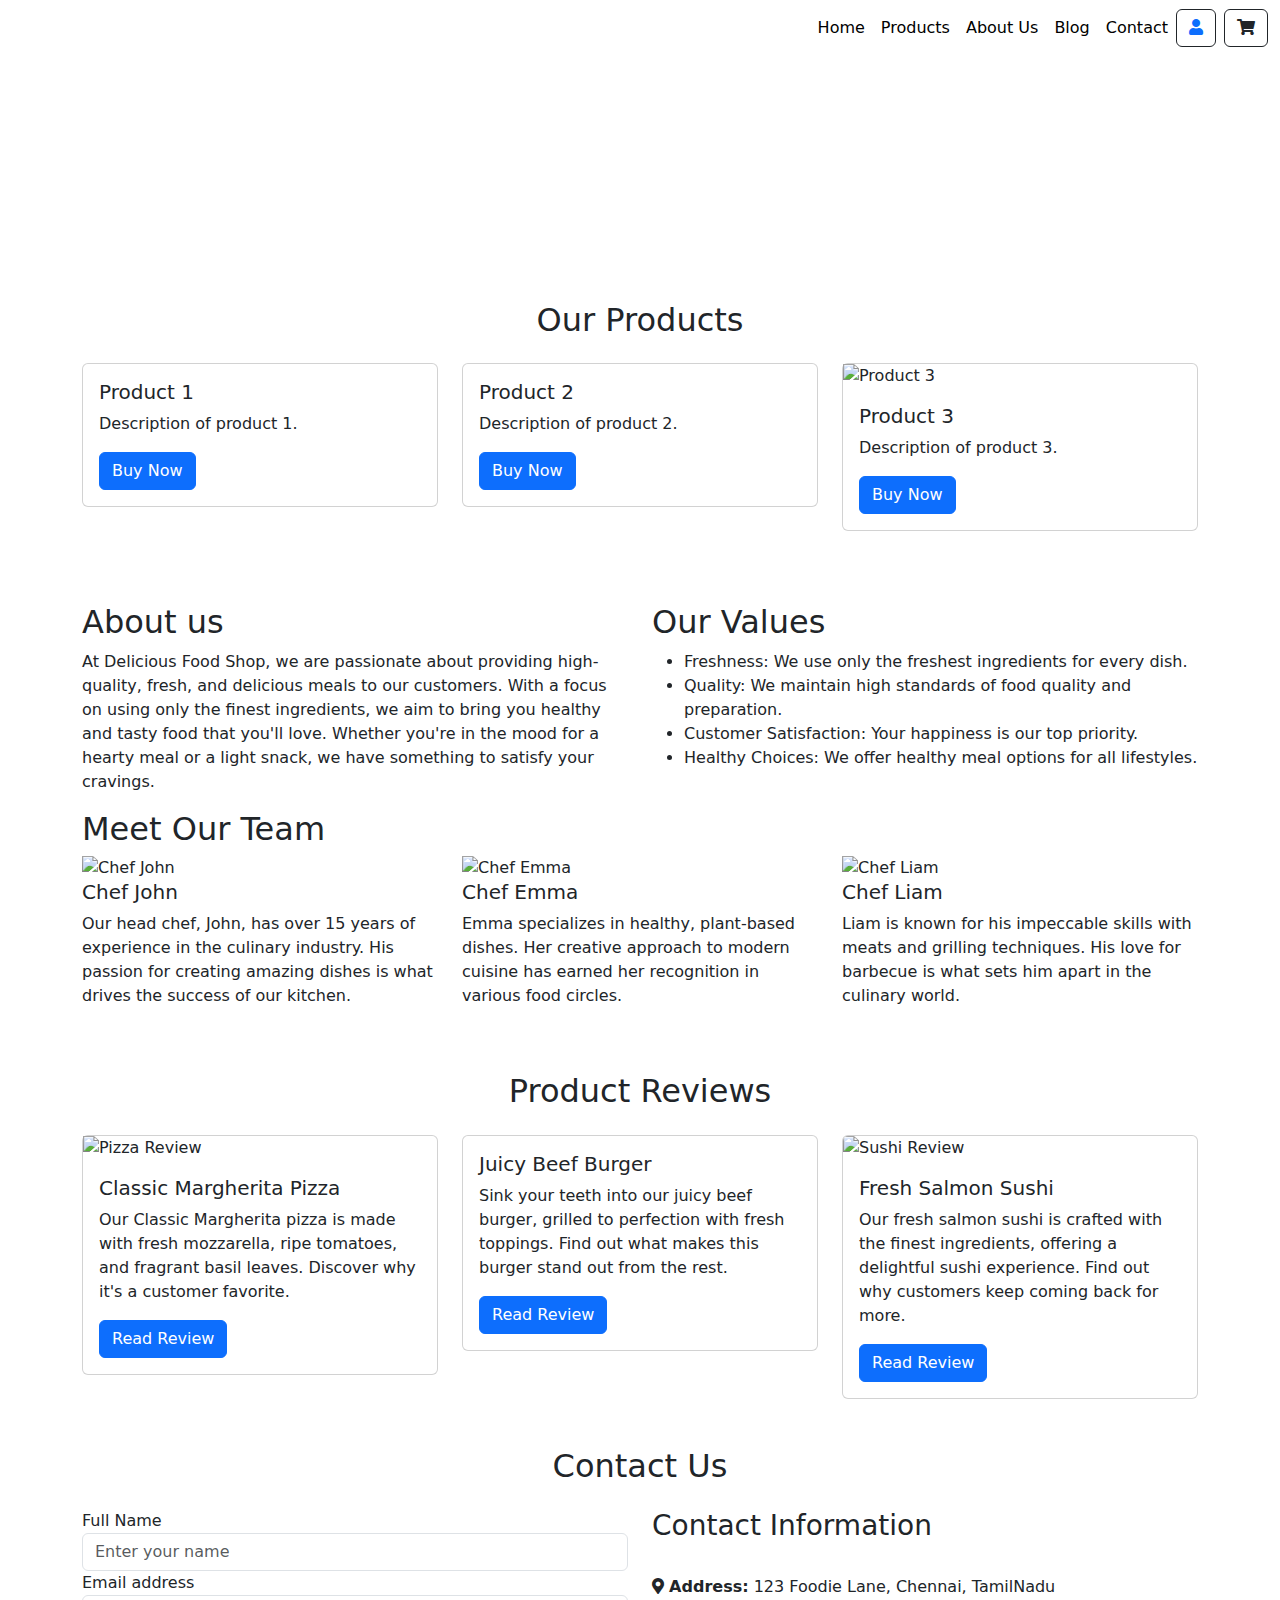
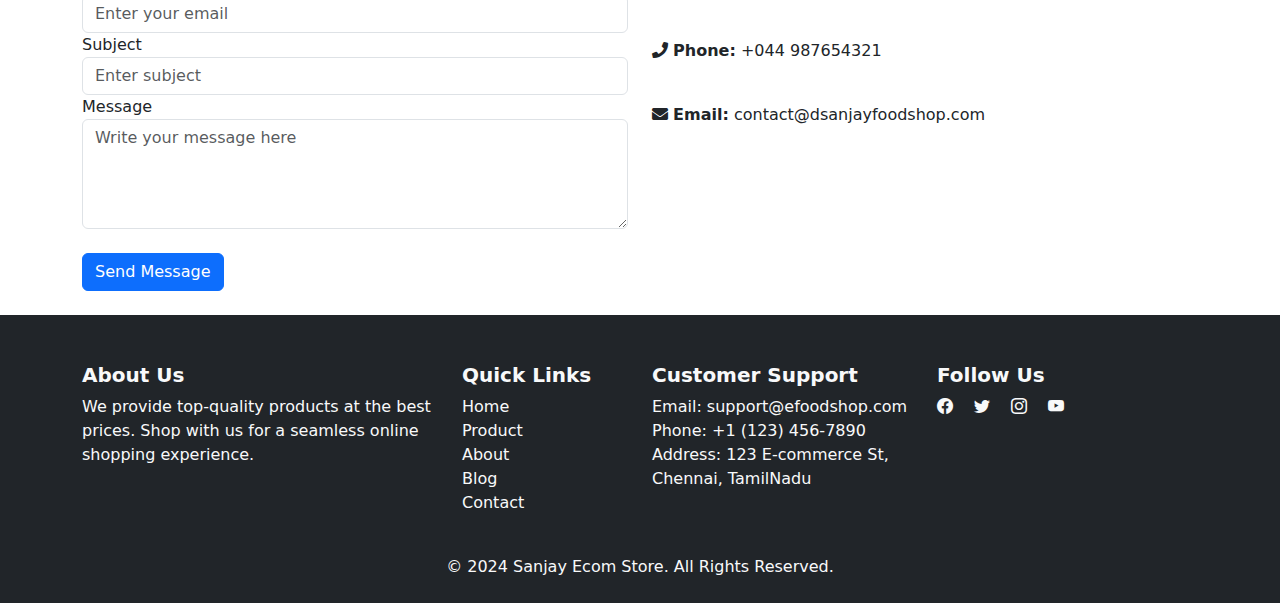
==== index.html @ 0b3e0b6d "landing page" ====
<!DOCTYPE html>
<html lang="en">
<head>
  <meta charset="UTF-8">
  <meta name="viewport" content="width=device-width, initial-scale=1.0">
  <title>Bootstrap Landing page</title>
  <!-- Bootstrap CSS -->
   <link rel="stylesheet" href="./index.css">
   <link rel="stylesheet" href="https://cdn.jsdelivr.net/npm/bootstrap-icons@1.11.3/font/bootstrap-icons.min.css">
   <link rel="shortcut icon" href="logo2.png" type="image/x-icon">
  <link href="https://cdn.jsdelivr.net/npm/bootstrap@5.3.3/dist/css/bootstrap.min.css" rel="stylesheet" integrity="sha384-QWTKZyjpPEjISv5WaRU9OFeRpok6YctnYmDr5pNlyT2bRjXh0JMhjY6hW+ALEwIH" crossorigin="anonymous">  <!-- FontAwesome Icons -->
  <link href="https://cdnjs.cloudflare.com/ajax/libs/font-awesome/5.15.4/css/all.min.css" rel="stylesheet">
</head>
<body>

  <!-- Navbar -->
  <nav class="navbar navbar-expand-lg navbar-light bg-while" id="Home">
    <div class="container-fluid">
      <!-- Logo -->
      <a class="navbar-brand " href="#" id="NavLogo"><img src="./logo2.png" class="img-fluid rounded-circle logo-img" alt=""></a>
      
      <!-- Toggle button for mobile view -->
      <button class="navbar-toggler" type="button" data-bs-toggle="collapse" data-bs-target="#navbarNav" aria-controls="navbarNav" aria-expanded="false" aria-label="Toggle navigation">
        <span class="navbar-toggler-icon"></span>
      </button>

      <!-- Navbar items -->
      <div class="collapse navbar-collapse" id="navbarNav" >
        <ul class="navbar-nav ms-auto" id="menuNav">
          <li class="nav-item">
            <a class="nav-link active underline-hover" aria-current="page" href="#Home" id="HomeQl">Home</a>
          </li>
          <li class="nav-item">
            <a class="nav-link active underline-hover" aria-current="page" href="#Product" id="ProductQl">Products</a>
          </li>
          <li class="nav-item">
            <a class="nav-link active underline-hover" aria-current="page" href="#About-us" id="About usQl">About Us</a>
          </li>
          <li class="nav-item">
            <a class="nav-link active underline-hover" aria-current="page" href="#Blog" id="BlogQl">Blog</a>
          </li>
          <li class="nav-item">
            <a class="nav-link active underline-hover" aria-current="page" href="#Contact" id="ContactQl">Contact</a>
          </li>
        </ul>

        <div class="d-flex " id="profile">
            <button class="btn btn-outline-dark me-2" type="button">
              <a href="./signup.html"><i class="fas fa-user" id=""></i></a> <!-- Profile Icon -->
            </button>
            <button class="btn btn-outline-dark" id="" type="button">
              <i class="fas fa-shopping-cart"></i> <!-- Cart Icon -->
            </button>
          </div>
        </div>
      </div>

      <!-- Profile and Cart buttons (icons) -->
      
  </nav>
  <section class="home-section bg-home ">    
<div class="container home-container text-white " >
    <h2>Enjoy Our<br> Delicious Meal</h2>
    <p class="fw-bold">Designed and developed a responsive landing page for a food shop using HTML, CSS, Bootstrap, and JavaScript.
         The layout includes visually appealing sections such as a hero banner, featured items, customer testimonials,
         and a contact form. Leveraged Bootstrap’s grid system and components to ensure mobile responsiveness and a 
         modern UI. This project highlights my ability to create attractive, user-friendly interfaces for small businesses.</p>
   
</div>  
</section>
<section class="product-section" id="Product">
    <div class="container py-5">
        <h2 class="text-center mb-4">Our Products</h2>
        <div class="row">
          <!-- Product 1 -->
          <div class="col-md-4 mb-4">
            <div class="card">
<img src="https://images.pexels.com/photos/8254049/pexels-photo-8254049.jpeg?auto=compress&cs=tinysrgb&w=600" class="product-img" alt="">              <div class="card-body">
                <h5 class="card-title">Product 1</h5>
                <p class="card-text">Description of product 1.</p>
                <a href="#" class="btn btn-primary">Buy Now</a>
              </div>
            </div>
          </div>
          
          <!-- Product 2 -->
          <div class="col-md-4 mb-4">
            <div class="card">
<img src="https://images.pexels.com/photos/19239113/pexels-photo-19239113/free-photo-of-taking-slice-of-pepperoni-sausage-pizza.jpeg?auto=compress&cs=tinysrgb&w=600"  class="product-img" alt="">              <div class="card-body">
                <h5 class="card-title">Product 2</h5>
                <p class="card-text">Description of product 2.</p>
                <a href="#" class="btn btn-primary">Buy Now</a>
              </div>
            </div>
          </div>
    
          <!-- Product 3 -->
          <div class="col-md-4 mb-4">
            <div class="card">
              <img src="https://images.pexels.com/photos/30785709/pexels-photo-30785709/free-photo-of-close-up-of-burgers-with-crispy-french-fries.jpeg?auto=compress&cs=tinysrgb&w=600"  class="product-img" class="card-img-top" alt="Product 3">
              <div class="card-body">
                <h5 class="card-title">Product 3</h5>
                <p class="card-text">Description of product 3.</p>
                <a href="#" class="btn btn-primary">Buy Now</a>
              </div>
            </div>
          </div>
        </div>
      </div>
    </section>
    <!-- About Us Section -->
    <section class="about-section container" id="About-us">
        <div class="row">
            <div class="col-12 col-md-6">
                <h2>About us</h2>
                <p>At Delicious Food Shop, we are passionate about providing high-quality, fresh, and delicious meals to our customers. With a focus on using only the finest ingredients, we aim to bring you healthy and tasty food that you'll love. Whether you're in the mood for a hearty meal or a light snack, we have something to satisfy your cravings.</p>
                </div>
            <div class="col-12 col-md-6">
                <h2>Our Values</h2>
                <ul>
                    <li>Freshness: We use only the freshest ingredients for every dish.</li>
                    <li>Quality: We maintain high standards of food quality and preparation.</li>
                    <li>Customer Satisfaction: Your happiness is our top priority.</li>
                    <li>Healthy Choices: We offer healthy meal options for all lifestyles.</li>
                </ul>
            </div>
        </div>

        <!-- Team Section -->
        <div class="row team-member teammember">
            <div class="col-12">
                <h2>Meet Our Team</h2>
            </div>

            <div class="col-12 col-md-4">
                <img src="https://images.pexels.com/photos/17655301/pexels-photo-17655301/free-photo-of-smiling-chef-in-shirt.jpeg?auto=compress&cs=tinysrgb&w=600" alt="Chef John" id="chef-img" class="img-fluid">
                <h5>Chef John</h5>
                <p>Our head chef, John, has over 15 years of experience in the culinary industry. His passion for creating amazing dishes is what drives the success of our kitchen.</p>
            </div>

            <div class="col-12 col-md-4">
                <img src="https://images.unsplash.com/photo-1581299894007-aaa50297cf16?w=500&auto=format&fit=crop&q=60&ixlib=rb-4.0.3&ixid=M3wxMjA3fDB8MHxzZWFyY2h8MTR8fGNoZWZ8ZW58MHx8MHx8fDA%3D" id="chef-img" alt="Chef Emma" class="img-fluid">
                <h5>Chef Emma</h5>
                <p>Emma specializes in healthy, plant-based dishes. Her creative approach to modern cuisine has earned her recognition in various food circles.</p>
            </div>

            <div class="col-12 col-md-4">
                <img src="https://images.unsplash.com/photo-1577219491135-ce391730fb2c?w=500&auto=format&fit=crop&q=60&ixlib=rb-4.0.3&ixid=M3wxMjA3fDB8MHxzZWFyY2h8Nnx8Y2hlZnxlbnwwfHwwfHx8MA%3D%3D" alt="Chef Liam" id="chef-img" class="img-fluid">
                <h5>Chef Liam</h5>
                <p>Liam is known for his impeccable skills with meats and grilling techniques. His love for barbecue is what sets him apart in the culinary world.</p>
            </div>
        </div>
    </section>

    <section class="product-reviews" id="Blog">
        <div id="reviews" class="container my-5">
            <h2 class="text-center mb-4">Product Reviews</h2>
            <div class="row">
        
              <!-- Review 1 - Pizza -->
              <div class="col-md-4">
                <div class="card review-card">
                  <img src="./pitza.png" id="review-img1" alt="Pizza Review">
                  <div class="card-body">
                    <h5 class="card-title review-title">Classic Margherita Pizza</h5>
                    <p class="card-text review-description">Our Classic Margherita pizza is made with fresh mozzarella, ripe tomatoes, and fragrant basil leaves. Discover why it's a customer favorite.</p>
                    <a href="#" class="btn btn-primary">Read Review</a>
                  </div>
                </div>
              </div>
        
              <!-- Review 2 - Burger -->
              <div class="col-md-4">
                <div class="card review-card">
                    <img src="./burger.png" id="review-img2" alt="">
                   <div class="card-body">
                    <h5 class="card-title review-title">Juicy Beef Burger</h5>
                    <p class="card-text review-description">Sink your teeth into our juicy beef burger, grilled to perfection with fresh toppings. Find out what makes this burger stand out from the rest.</p>
                    <a href="#" class="btn btn-primary">Read Review</a>
                  </div>
                </div>
              </div>
        
              <!-- Review 3 - Sushi -->
              <div class="col-md-4">
                <div class="card review-card">
                  <img src="./salmon.png" class="card-img-top review-image" id="review-img3" alt="Sushi Review">
                  <div class="card-body">
                    <h5 class="card-title review-title">Fresh Salmon Sushi</h5>
                    <p class="card-text review-description">Our fresh salmon sushi is crafted with the finest ingredients, offering a delightful sushi experience. Find out why customers keep coming back for more.</p>
                    <a href="#" class="btn btn-primary">Read Review</a>
                  </div>
                </div>
              </div>
            </div>
          </div>
    </section>
    <section class="Contact-section" id="Contact">
        <div id="contact" class="container contact-section">
            <h2 class="text-center mb-4">Contact Us</h2>
        
            <div class="row">
              <!-- Contact Form -->
              <div class="col-md-6 col-sm-12">
                <form>
                  <div class="form-group">
                    <label for="name">Full Name</label>
                    <input type="text" class="form-control" id="name" placeholder="Enter your name" required>
                  </div>
                  <div class="form-group">
                    <label for="email">Email address</label>
                    <input type="email" class="form-control" id="email" placeholder="Enter your email" required>
                  </div>
                  <div class="form-group">
                    <label for="subject">Subject</label>
                    <input type="text" class="form-control" id="subject" placeholder="Enter subject" required>
                  </div>
                  <div class="form-group">
                    <label for="message">Message</label>
                    <textarea class="form-control" id="message" rows="4" placeholder="Write your message here" required></textarea>
                  </div><br>
                  <button type="submit" class="btn btn-primary btn-block">Send Message</button>
                </form>
              </div>
        
              <!-- Contact Information -->
              <div class="col-md-6 col-sm-12 contact-info">
                <h3>Contact Information</h3><br>
                <p><i class="fas fa-map-marker-alt"></i> <strong>Address:</strong> 123 Foodie Lane, Chennai, TamilNadu</p><br>
                <p><i class="fas fa-phone"></i> <strong>Phone:</strong> +044 987654321</p><br>
                <p><i class="fas fa-envelope"></i> <strong>Email:</strong> contact@dsanjayfoodshop.com</p><br>
              </div>
            </div>
          </div>
    </section><br>
    <footer class="bg-dark text-light pt-5 pb-4">
      <div class="container">
          <div class="row">
              <!-- About Section -->
              <div class="col-md-4">
                  <h5 class="fw-bold">About Us</h5>
                  <p>We provide top-quality products at the best prices. Shop with us for a seamless online shopping experience.</p>
              </div>
  
              <!-- Quick Links -->
              <div class="col-md-2">
                  <h5 class="fw-bold">Quick Links</h5>
                  <ul class="list-unstyled">
                      <li><a href="#HomeQl" class="text-light text-decoration-none">Home</a></li>
                      <li><a href="#ProductQl" class="text-light text-decoration-none">Product</a></li>
                      <li><a href="#About usQl" class="text-light text-decoration-none">About</a></li>
                      <li><a href="#BlogQl" class="text-light text-decoration-none">Blog</a></li>
                      <li><a href="#ContactQl" class="text-light text-decoration-none">Contact</a></li>
                  </ul>
              </div>
  
              <!-- Customer Support -->
              <div class="col-md-3">
                  <h5 class="fw-bold">Customer Support</h5>
                  <ul class="list-unstyled">
                      <li>Email: support@efoodshop.com</li>
                      <li>Phone: +1 (123) 456-7890</li>
                      <li>Address: 123 E-commerce St, Chennai, TamilNadu</li>
                  </ul>
              </div>
  
              <!-- Social Media -->
              <div class="col-md-3">
                  <h5 class="fw-bold">Follow Us</h5>
                  <div>
                      <a href="#" class="text-light me-3"><i class="bi bi-facebook"></i></a>
                      <a href="#" class="text-light me-3"><i class="bi bi-twitter"></i></a>
                      <a href="#" class="text-light me-3"><i class="bi bi-instagram"></i></a>
                      <a href="#" class="text-light me-3"><i class="bi bi-youtube"></i></a>
                  </div>
              </div>
          </div>
  
          <!-- Footer Bottom -->
          <div class="text-center mt-4">
              <p class="mb-0">&copy; 2024 Sanjay Ecom Store. All Rights Reserved.</p>
          </div>
      </div>
  </footer>
  <script src="https://cdn.jsdelivr.net/npm/bootstrap@5.3.3/dist/js/bootstrap.bundle.min.js" integrity="sha384-YvpcrYf0tY3lHB60NNkmXc5s9fDVZLESaAA55NDzOxhy9GkcIdslK1eN7N6jIeHz" crossorigin="anonymous"></script>

</body>

</html>
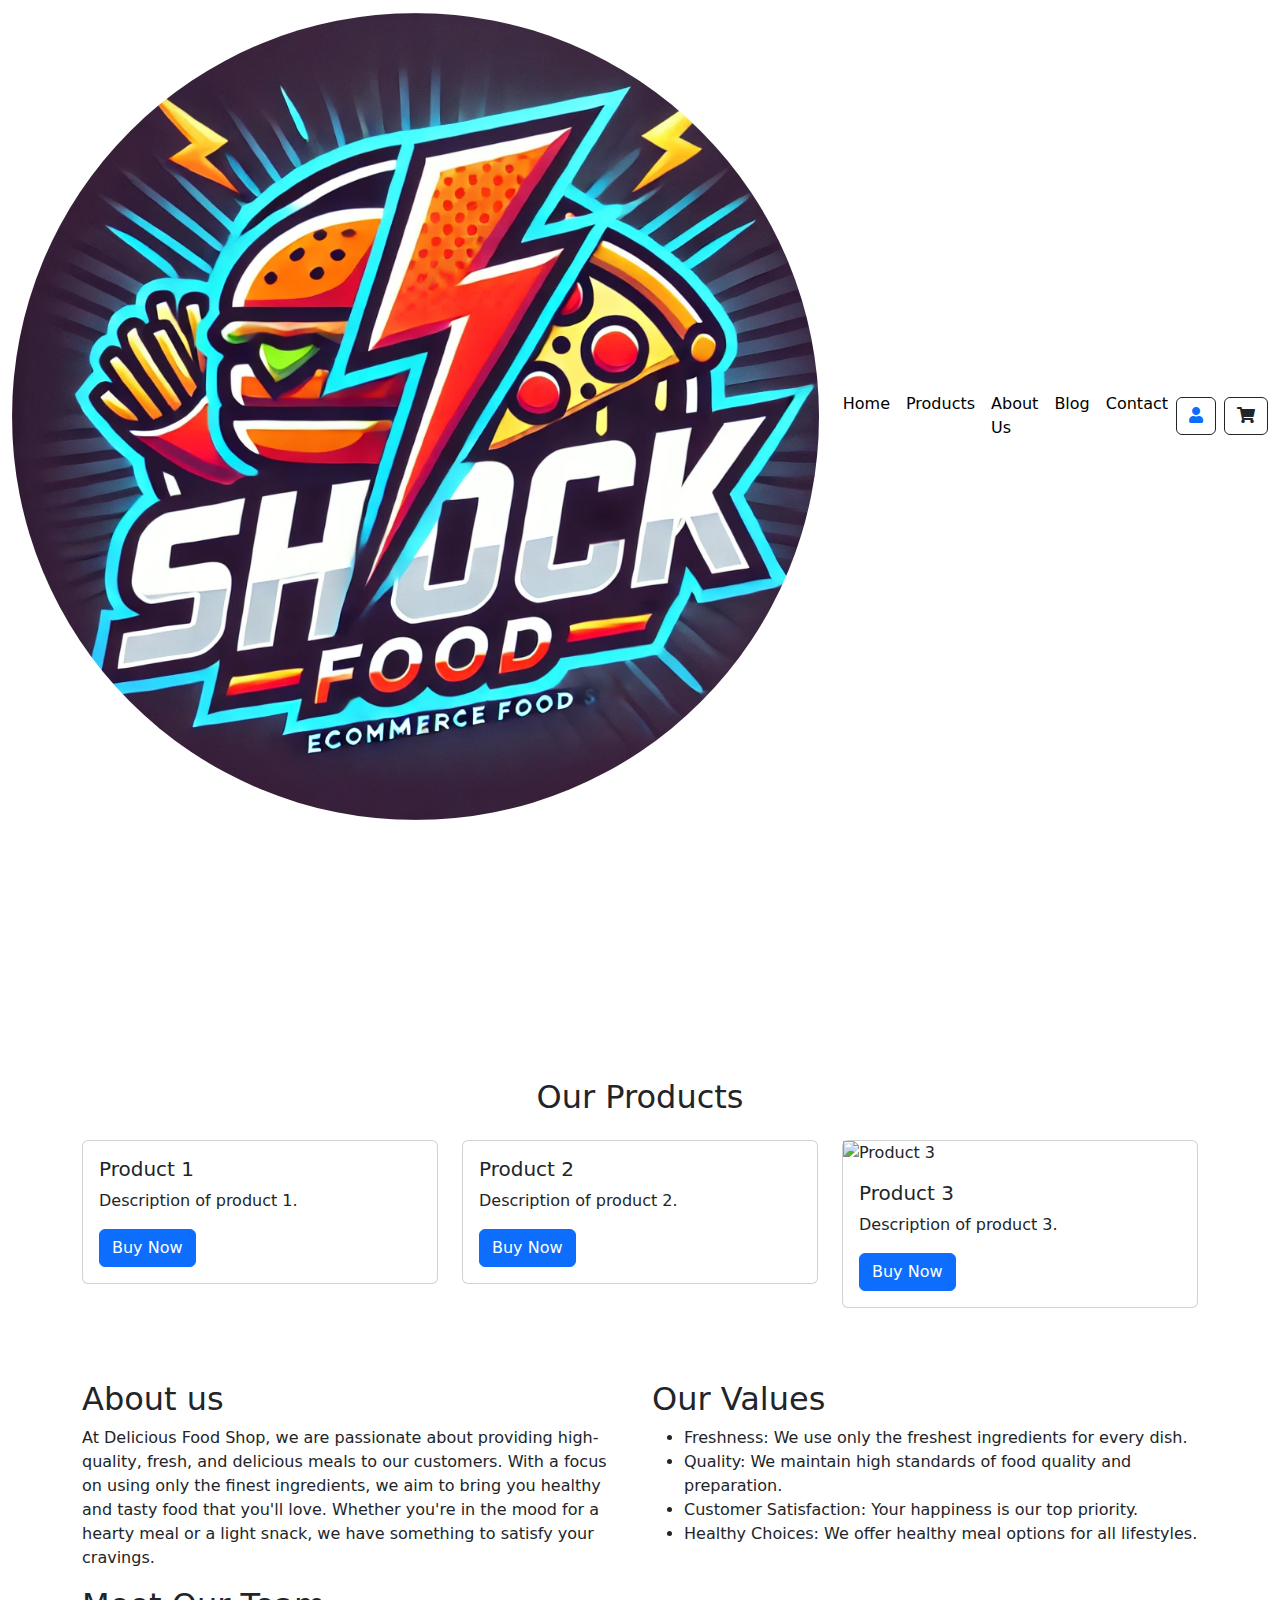
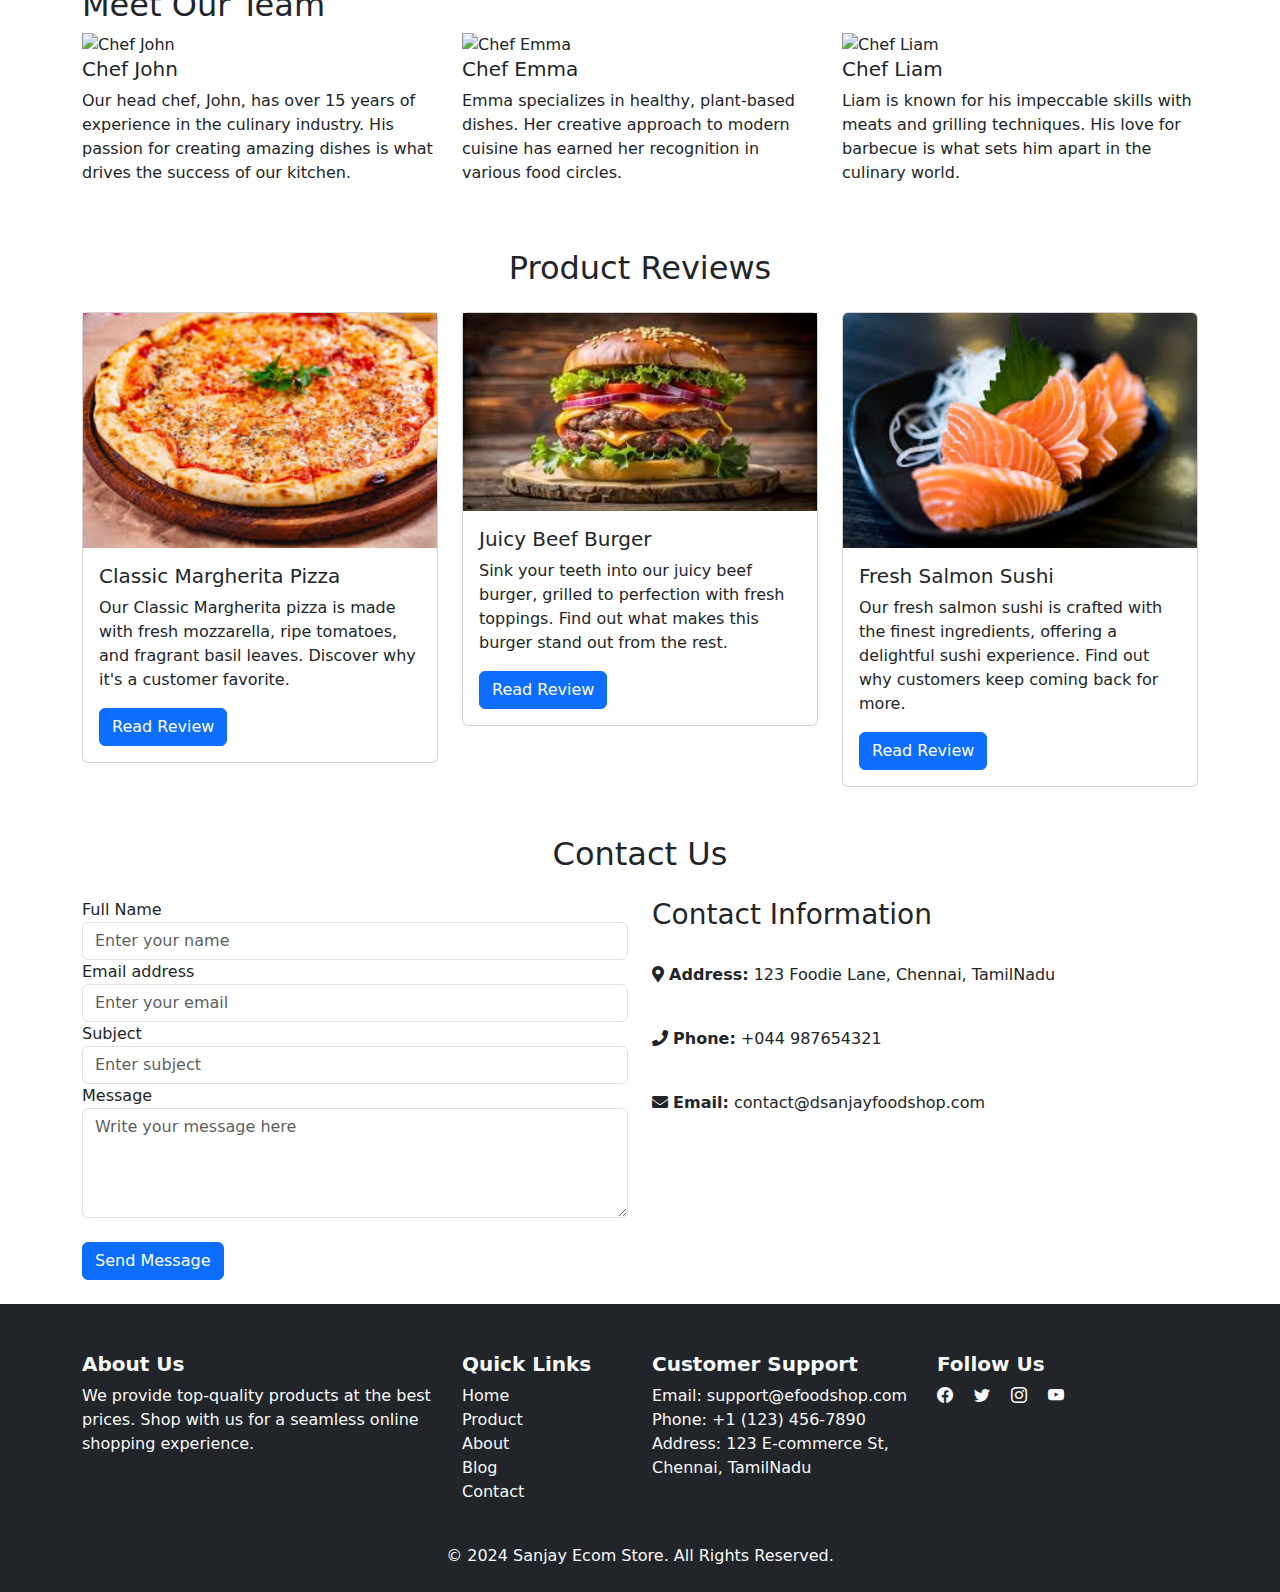
==== commit 193fffa7: "page" ====
--- a/index.html
+++ b/index.html
@@ -17,7 +17,7 @@
   <nav class="navbar navbar-expand-lg navbar-light bg-while" id="Home">
     <div class="container-fluid">
       <!-- Logo -->
-      <a class="navbar-brand " href="#" id="NavLogo"><img src="./logo2.png" class="img-fluid rounded-circle logo-img" alt=""></a>
+      <a class="navbar-brand " href="#" id="NavLogo"><img src="./asset/logo2.png" class="img-fluid rounded-circle logo-img" alt=""></a>
       
       <!-- Toggle button for mobile view -->
       <button class="navbar-toggler" type="button" data-bs-toggle="collapse" data-bs-target="#navbarNav" aria-controls="navbarNav" aria-expanded="false" aria-label="Toggle navigation">
@@ -160,7 +160,7 @@
               <!-- Review 1 - Pizza -->
               <div class="col-md-4">
                 <div class="card review-card">
-                  <img src="./pitza.png" id="review-img1" alt="Pizza Review">
+                  <img src="./asset/pitza.png" id="review-img1" alt="Pizza Review">
                   <div class="card-body">
                     <h5 class="card-title review-title">Classic Margherita Pizza</h5>
                     <p class="card-text review-description">Our Classic Margherita pizza is made with fresh mozzarella, ripe tomatoes, and fragrant basil leaves. Discover why it's a customer favorite.</p>
@@ -172,7 +172,7 @@
               <!-- Review 2 - Burger -->
               <div class="col-md-4">
                 <div class="card review-card">
-                    <img src="./burger.png" id="review-img2" alt="">
+                    <img src="./asset/burger.png" id="review-img2" alt="">
                    <div class="card-body">
                     <h5 class="card-title review-title">Juicy Beef Burger</h5>
                     <p class="card-text review-description">Sink your teeth into our juicy beef burger, grilled to perfection with fresh toppings. Find out what makes this burger stand out from the rest.</p>
@@ -184,7 +184,7 @@
               <!-- Review 3 - Sushi -->
               <div class="col-md-4">
                 <div class="card review-card">
-                  <img src="./salmon.png" class="card-img-top review-image" id="review-img3" alt="Sushi Review">
+                  <img src="./asset/salmon.png" class="card-img-top review-image" id="review-img3" alt="Sushi Review">
                   <div class="card-body">
                     <h5 class="card-title review-title">Fresh Salmon Sushi</h5>
                     <p class="card-text review-description">Our fresh salmon sushi is crafted with the finest ingredients, offering a delightful sushi experience. Find out why customers keep coming back for more.</p>
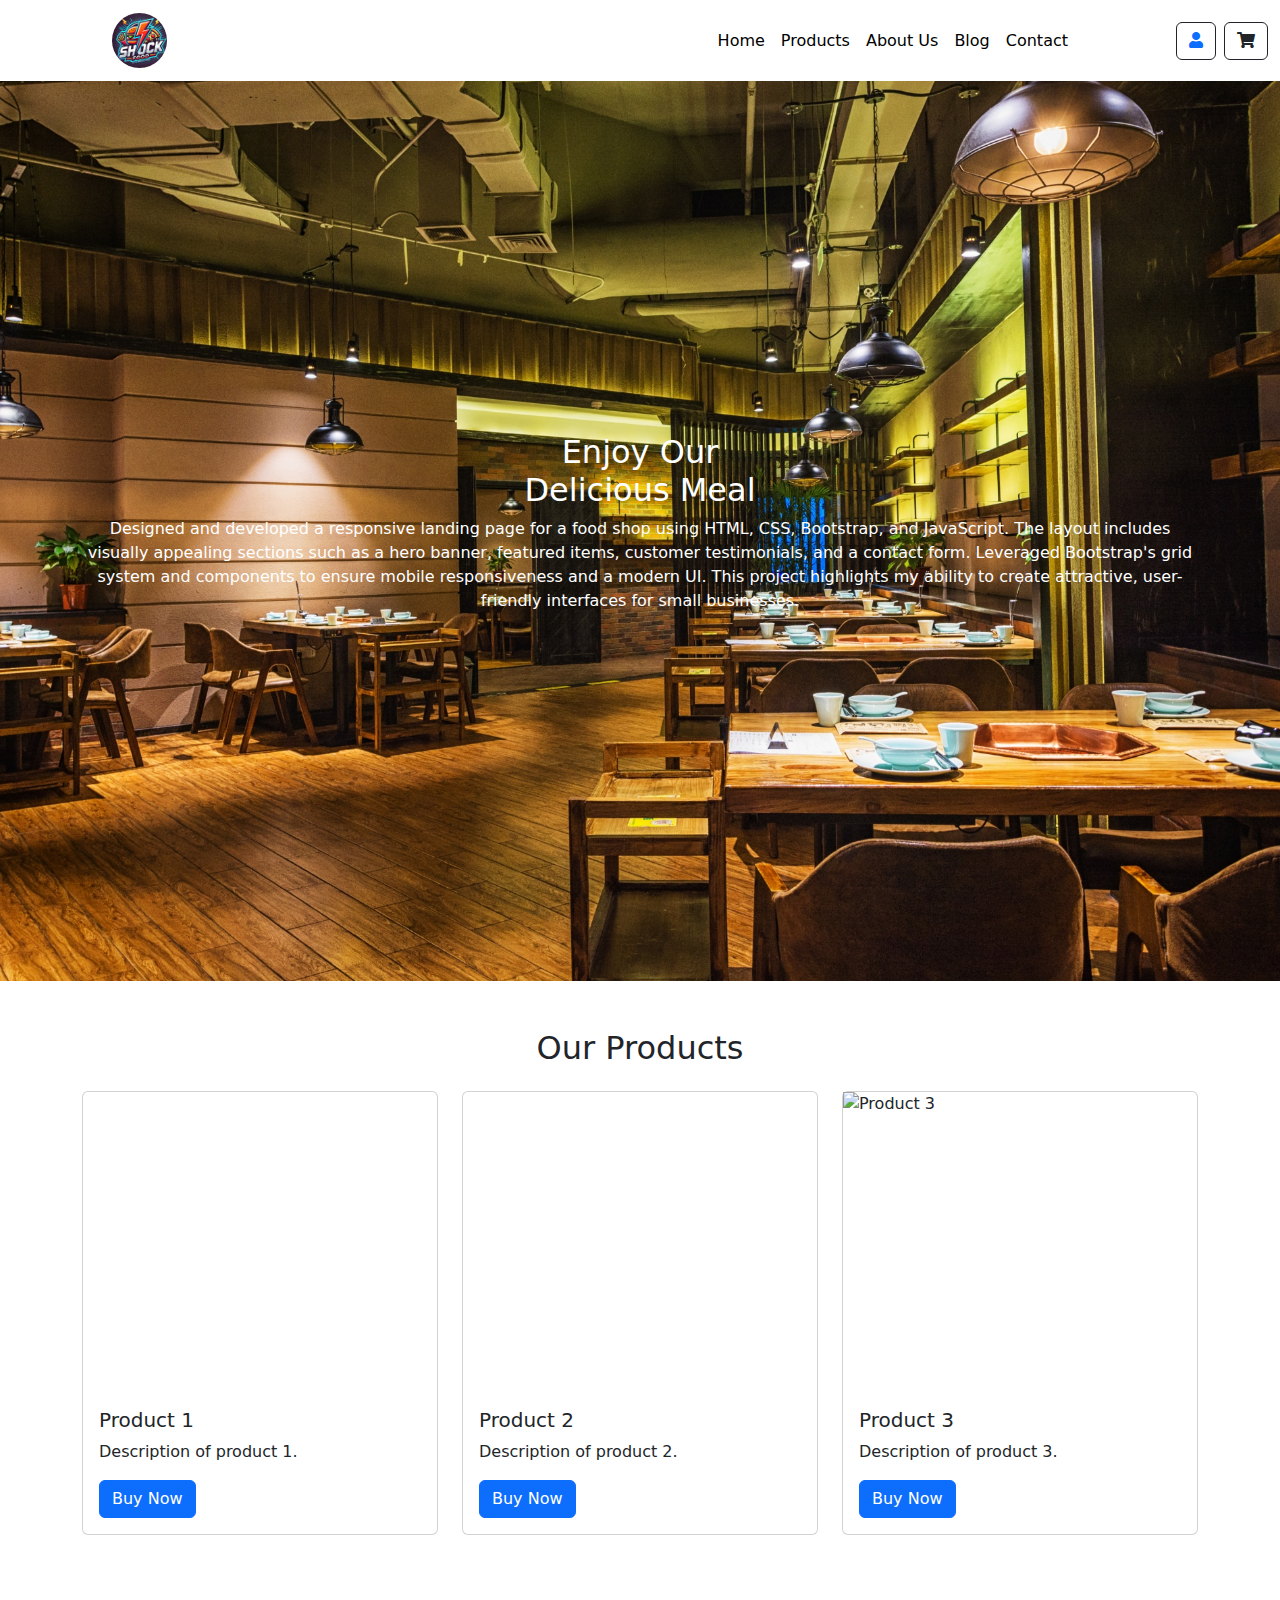
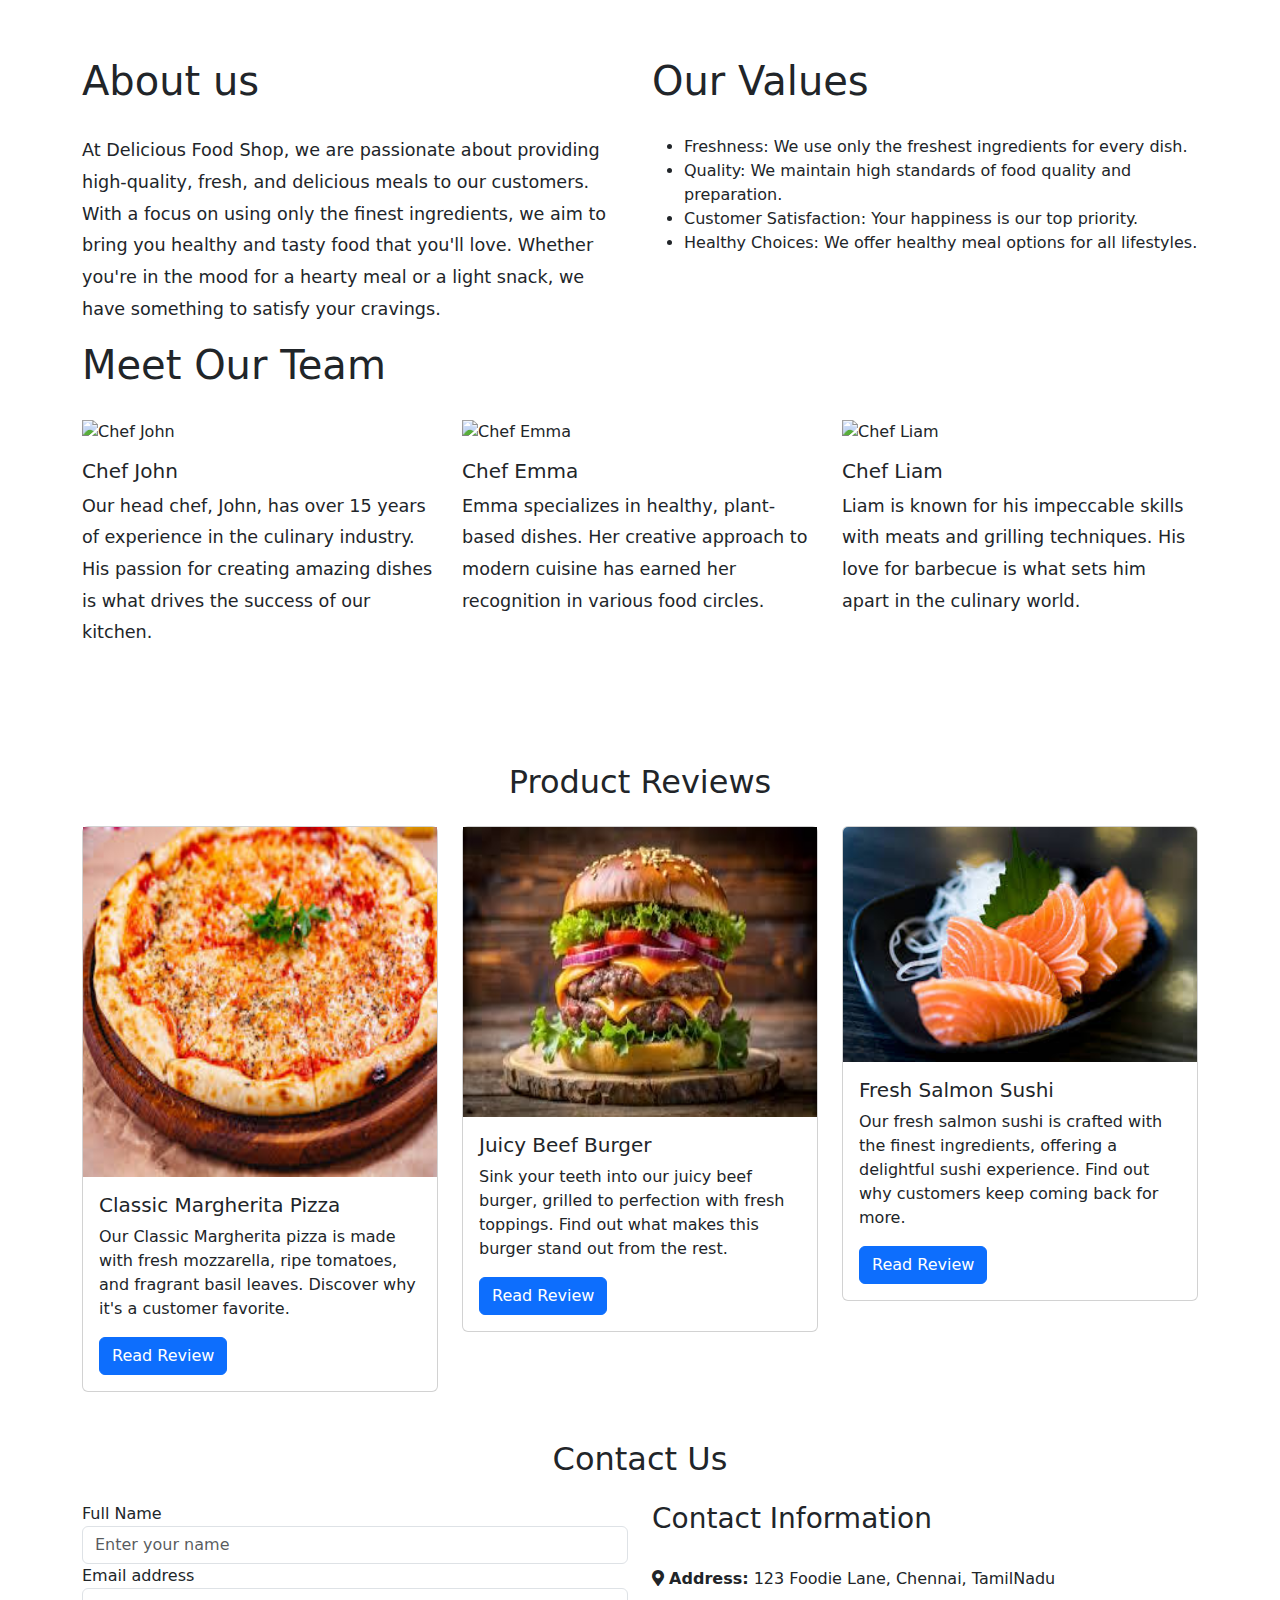
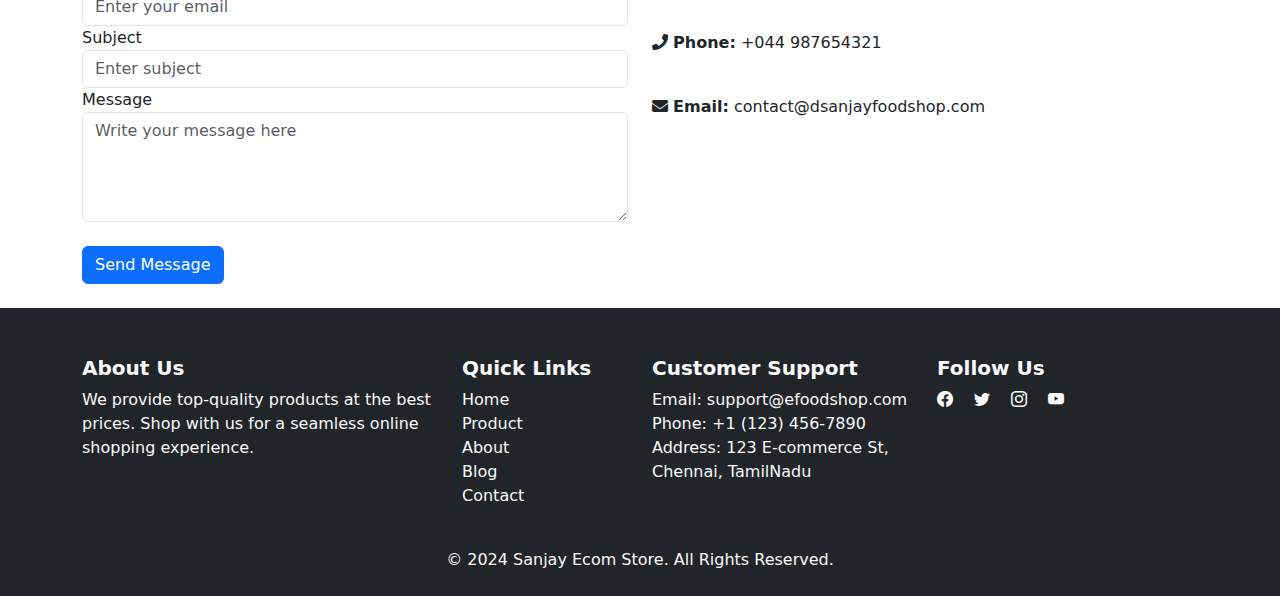
==== commit e469f383: "changes" ====
--- a/index.html
+++ b/index.html
@@ -7,7 +7,7 @@
   <!-- Bootstrap CSS -->
    <link rel="stylesheet" href="./index.css">
    <link rel="stylesheet" href="https://cdn.jsdelivr.net/npm/bootstrap-icons@1.11.3/font/bootstrap-icons.min.css">
-   <link rel="shortcut icon" href="logo2.png" type="image/x-icon">
+   <link rel="shortcut icon" href="./asset/logo.png" type="image/x-icon">
   <link href="https://cdn.jsdelivr.net/npm/bootstrap@5.3.3/dist/css/bootstrap.min.css" rel="stylesheet" integrity="sha384-QWTKZyjpPEjISv5WaRU9OFeRpok6YctnYmDr5pNlyT2bRjXh0JMhjY6hW+ALEwIH" crossorigin="anonymous">  <!-- FontAwesome Icons -->
   <link href="https://cdnjs.cloudflare.com/ajax/libs/font-awesome/5.15.4/css/all.min.css" rel="stylesheet">
 </head>
@@ -61,9 +61,9 @@
   <section class="home-section bg-home ">    
 <div class="container home-container text-white " >
     <h2>Enjoy Our<br> Delicious Meal</h2>
-    <p class="fw-bold">Designed and developed a responsive landing page for a food shop using HTML, CSS, Bootstrap, and JavaScript.
+    <p>Designed and developed a responsive landing page for a food shop using HTML, CSS, Bootstrap, and JavaScript.
          The layout includes visually appealing sections such as a hero banner, featured items, customer testimonials,
-         and a contact form. Leveraged Bootstrap’s grid system and components to ensure mobile responsiveness and a 
+         and a contact form. Leveraged Bootstrap's grid system and components to ensure mobile responsiveness and a 
          modern UI. This project highlights my ability to create attractive, user-friendly interfaces for small businesses.</p>
    
 </div>  
--- a/index.css
+++ b/index.css
@@ -0,0 +1,98 @@
+
+#NavLogo{
+    margin-left: 100px;
+}
+
+#profile{
+    margin-left: 50px;
+}
+#menuNav{
+    margin-right: 50px;
+}
+.home-section{
+    position: relative;
+    height: 100vh;
+    background-image: center;
+    display: flex;
+    justify-content: center;
+    align-items: center;
+    text-align: center;
+    background: url('./asset/restaurant-interior.jpg') no-repeat center center/cover;
+}
+.home-container{
+max-width: 90%;
+margin: 0px;
+text-shadow: 2px 2px 4px rgba(0, 0,0,0,6);
+
+}
+
+.product-img{
+height: 300px;
+}
+.about-section {
+    padding: 50px 0;
+}
+
+.about-section h2 {
+    font-size: 2.5rem;
+    margin-bottom: 30px;
+}
+
+.about-section p {
+    font-size: 1.1rem;
+    line-height: 1.8;
+}
+
+.team-member {
+    margin-top: 30px;
+}
+
+.team-member img {
+    width: 100%;
+    height: 200px;
+    object-fit: cover;
+}
+
+.team-member h5 {
+    margin-top: 15px;
+}
+#chef-img{
+    height: 180px;
+}
+#review-img1{
+    height: 350px;
+}
+#review-img2{
+    height: 290px;
+}
+.logo-img{
+    width: 55px;
+    height: 55px;
+}
+.underline-hover {
+    position: relative;
+    display: inline-block;
+    color: #000; /* Default text color */
+    transition: color 0.3s;
+  }
+  
+  .underline-hover::after {
+    content: '';
+    position: absolute;
+    left: 0;
+    bottom: 0;
+    height: 2px;
+    width: 0;
+    background-color: #007bff; /* Customize your underline color here */
+    transition: width 0.3s ease;
+  }
+  
+  .underline-hover:hover::after {
+    width: 100%;
+  }
+  
+@media screen and (max-width:966px) {
+    #profile button{
+     display: none;   
+    }
+}